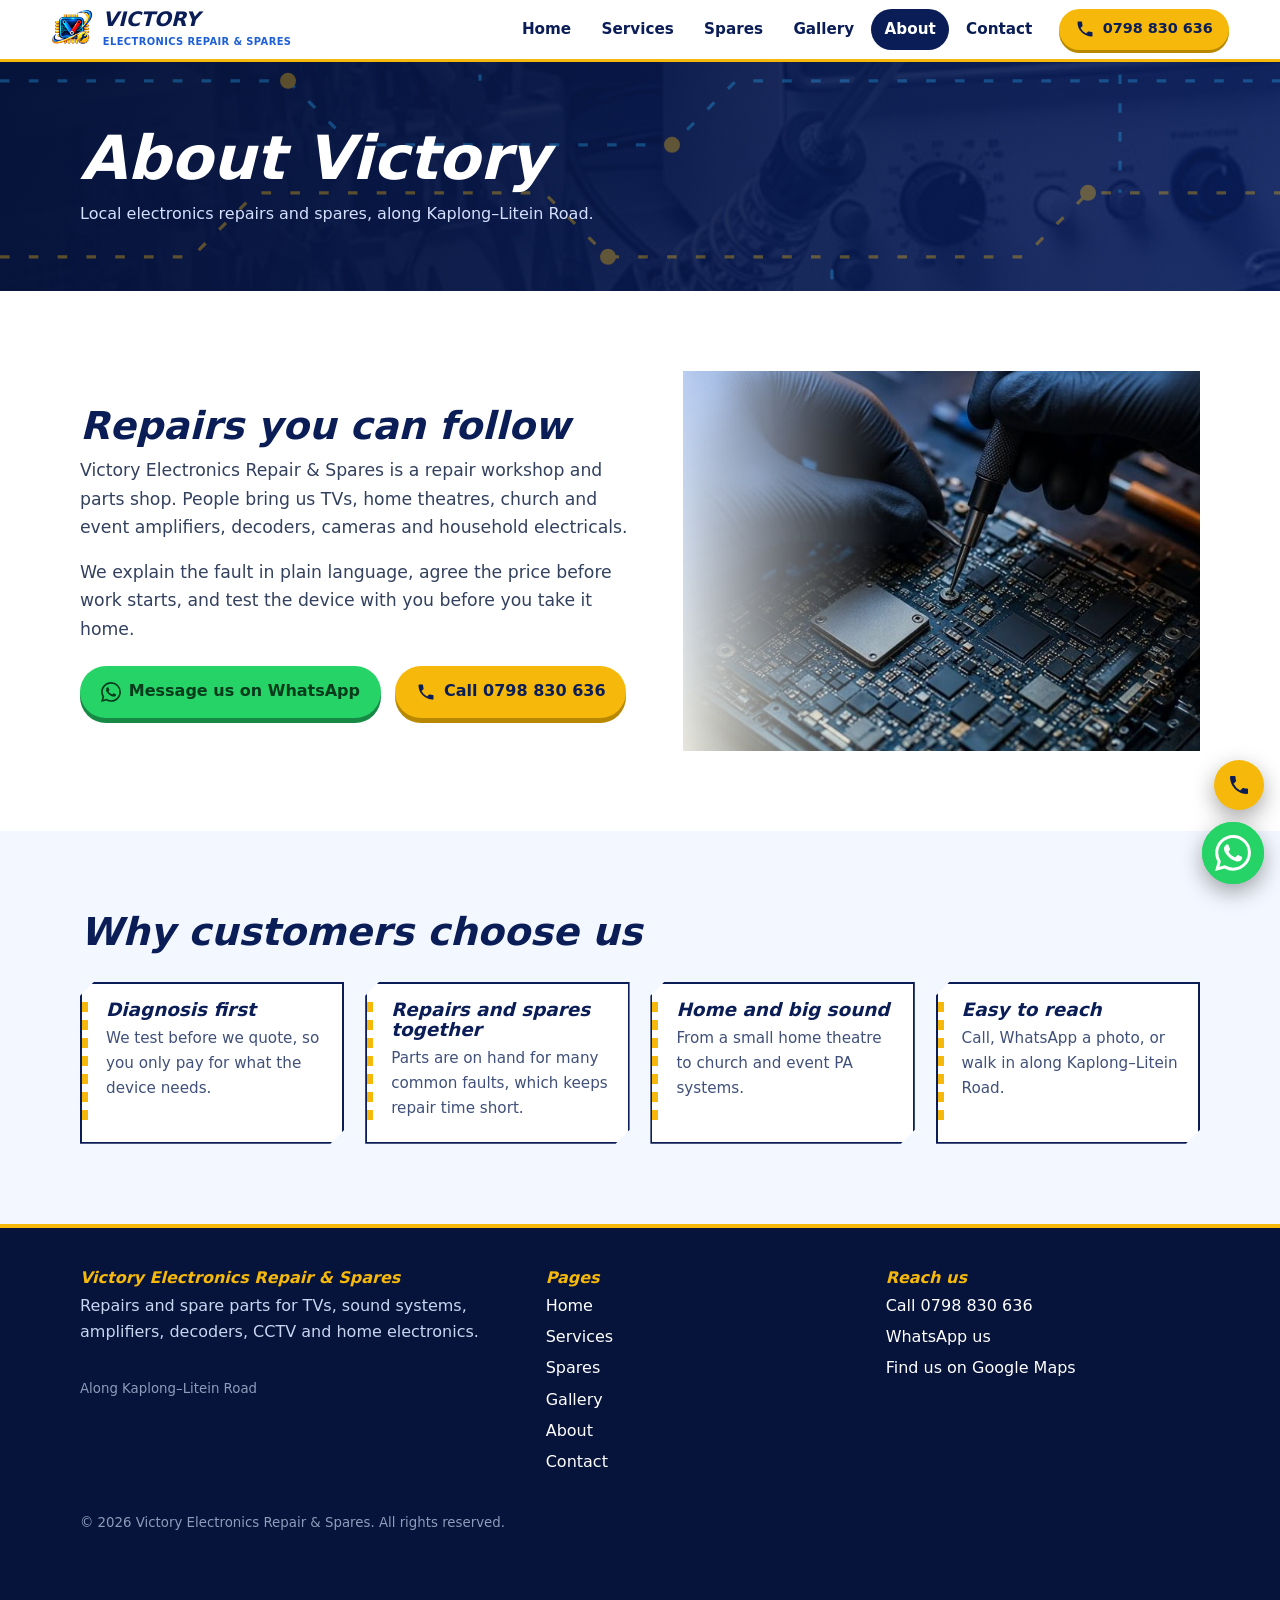
==== about.html @ 2981d991 "Add files via upload" ====
<!doctype html><html lang="en"><head><meta charset="utf-8"><meta name="viewport" content="width=device-width,initial-scale=1">
<title>About | Victory Electronics</title><meta name="description" content="About Victory Electronics Repair & Spares along Kaplong–Litein Road."><meta name="theme-color" content="#0a1d56">
<meta property="og:title" content="About | Victory Electronics"><meta property="og:description" content="About Victory Electronics Repair & Spares along Kaplong–Litein Road."><meta property="og:image" content="logo.png">
<link rel="icon" href="favicon.png"><link rel="stylesheet" href="style.css">
<script>try{if(sessionStorage.getItem('seen'))document.documentElement.className='seen'}catch(e){}</script></head><body>
<div id="loader" aria-hidden="true"><div class="ld"><i></i><img src="chip.png" alt=""><b>POWERING UP</b></div></div>
<header class="top"><a class="brand" href="index.html"><img src="chip.png" alt=""><div><b>VICTORY</b><span>ELECTRONICS REPAIR &amp; SPARES</span></div></a>
<nav id="nav"><a href="index.html">Home</a><a href="services.html">Services</a><a href="spares.html">Spares</a><a href="gallery.html">Gallery</a><a href="about.html" class=on>About</a><a href="contact.html">Contact</a></nav><a class="btn b-gold" href="tel:+254798830636" aria-label="Call 0798830636"><svg viewBox="0 0 24 24" aria-hidden="true"><path d="M6.62 10.79a15.05 15.05 0 006.59 6.59l2.2-2.2a1 1 0 011.02-.24c1.12.37 2.33.57 3.57.57a1 1 0 011 1V20a1 1 0 01-1 1A17 17 0 013 4a1 1 0 011-1h3.5a1 1 0 011 1c0 1.25.2 2.45.57 3.57a1 1 0 01-.25 1.02l-2.2 2.2z"/></svg><span>0798 830 636</span></a>
<button class="burger" aria-label="Menu" aria-expanded="false"><i></i><i></i><i></i></button></header>
<section class="head"><div class="bg" style="background-image:url(bench.jpg)"></div><svg class="trace" viewBox="0 0 800 200" preserveAspectRatio="xMidYMid slice" aria-hidden="true"><path d="M0 40H180L220 80H420L460 40H800"/><path d="M0 150H120L160 110H340L380 150H640L680 110H800"/><path d="M300 0V40M520 200V150M700 0V110"/><circle cx="180" cy="40" r="5"/><circle cx="420" cy="80" r="5"/><circle cx="380" cy="150" r="5"/><circle cx="680" cy="110" r="5"/></svg><div class="wrap"><h1>About Victory</h1><p>Local electronics repairs and spares, along Kaplong–Litein Road.</p></div></section>
<section><div class="wrap split"><div><h2>Repairs you can follow</h2><p class="lead">Victory Electronics Repair &amp; Spares is a repair workshop and parts shop. People bring us TVs, home theatres, church and event amplifiers, decoders, cameras and household electricals.</p><p class="lead" style="margin-top:1rem">We explain the fault in plain language, agree the price before work starts, and test the device with you before you take it home.</p><div class="row"><a class="btn b-wa" href="https://wa.me/254798830636?text=Hello%20Victory%20Electronics,%20I%20need%20help%20with%20" target="_blank" rel="noopener"><svg viewBox="0 0 24 24" aria-hidden="true"><path d="M17.472 14.382c-.297-.149-1.758-.867-2.03-.967-.273-.099-.471-.148-.67.15-.197.297-.767.966-.94 1.164-.173.199-.347.223-.644.075-.297-.15-1.255-.463-2.39-1.475-.883-.788-1.48-1.761-1.653-2.059-.173-.297-.018-.458.13-.606.134-.133.298-.347.446-.52.149-.174.198-.298.298-.497.099-.198.05-.371-.025-.52-.075-.149-.669-1.612-.916-2.207-.242-.579-.487-.5-.669-.51-.173-.008-.371-.01-.57-.01-.198 0-.52.074-.792.372-.272.297-1.04 1.016-1.04 2.479 0 1.462 1.065 2.875 1.213 3.074.149.198 2.096 3.2 5.077 4.487.709.306 1.262.489 1.694.625.712.227 1.36.195 1.871.118.571-.085 1.758-.719 2.006-1.413.248-.694.248-1.289.173-1.413-.074-.124-.272-.198-.57-.347m-5.421 7.403h-.004a9.87 9.87 0 01-5.031-1.378l-.361-.214-3.741.982.998-3.648-.235-.374a9.86 9.86 0 01-1.51-5.26c.001-5.45 4.436-9.884 9.888-9.884 2.64 0 5.122 1.03 6.988 2.898a9.825 9.825 0 012.893 6.994c-.003 5.45-4.437 9.884-9.885 9.884m8.413-18.297A11.815 11.815 0 0012.05 0C5.495 0 .16 5.335.157 11.892c0 2.096.547 4.142 1.588 5.945L.057 24l6.305-1.654a11.882 11.882 0 005.683 1.448h.005c6.554 0 11.89-5.335 11.893-11.893a11.821 11.821 0 00-3.48-8.413Z"/></svg>Message us on WhatsApp</a><a class="btn b-gold" href="tel:+254798830636"><svg viewBox="0 0 24 24" aria-hidden="true"><path d="M6.62 10.79a15.05 15.05 0 006.59 6.59l2.2-2.2a1 1 0 011.02-.24c1.12.37 2.33.57 3.57.57a1 1 0 011 1V20a1 1 0 01-1 1A17 17 0 013 4a1 1 0 011-1h3.5a1 1 0 011 1c0 1.25.2 2.45.57 3.57a1 1 0 01-.25 1.02l-2.2 2.2z"/></svg>Call 0798 830 636</a></div></div><div class="fade-img"><img src="hands.jpg" alt="Gloved hands repairing a circuit board" loading="lazy"></div></div></section>
<section class="alt"><div class="wrap"><h2>Why customers choose us</h2><div class="grid">
<div class="card rv"><div class="in"><h3>Diagnosis first</h3><p>We test before we quote, so you only pay for what the device needs.</p></div></div>
<div class="card rv"><div class="in"><h3>Repairs and spares together</h3><p>Parts are on hand for many common faults, which keeps repair time short.</p></div></div>
<div class="card rv"><div class="in"><h3>Home and big sound</h3><p>From a small home theatre to church and event PA systems.</p></div></div>
<div class="card rv"><div class="in"><h3>Easy to reach</h3><p>Call, WhatsApp a photo, or walk in along Kaplong&ndash;Litein Road.</p></div></div></div></div></section>
<footer><div class="wrap fg"><div><h3>Victory Electronics Repair &amp; Spares</h3><p>Repairs and spare parts for TVs, sound systems, amplifiers, decoders, CCTV and home electronics.</p><small>Along Kaplong&ndash;Litein Road</small></div>
<div><h3>Pages</h3><a href="index.html">Home</a><a href="services.html">Services</a><a href="spares.html">Spares</a><a href="gallery.html">Gallery</a><a href="about.html" class=on>About</a><a href="contact.html">Contact</a></div><div><h3>Reach us</h3><a href="tel:+254798830636">Call 0798 830 636</a><a href="https://wa.me/254798830636?text=Hello%20Victory%20Electronics,%20I%20need%20help%20with%20electronics%20repair" target="_blank" rel="noopener">WhatsApp us</a><a href="https://maps.app.goo.gl/iNuXMeR6YUtEnaSk7?g_st=ac" target="_blank" rel="noopener">Find us on Google Maps</a></div></div>
<div class="wrap"><small>&copy; <span id="yr">2026</span> Victory Electronics Repair &amp; Spares. All rights reserved.</small></div></footer>
<a class="fab tel" href="tel:+254798830636" aria-label="Call us"><svg viewBox="0 0 24 24" aria-hidden="true"><path d="M6.62 10.79a15.05 15.05 0 006.59 6.59l2.2-2.2a1 1 0 011.02-.24c1.12.37 2.33.57 3.57.57a1 1 0 011 1V20a1 1 0 01-1 1A17 17 0 013 4a1 1 0 011-1h3.5a1 1 0 011 1c0 1.25.2 2.45.57 3.57a1 1 0 01-.25 1.02l-2.2 2.2z"/></svg></a>
<a class="fab wa" href="https://wa.me/254798830636?text=Hello%20Victory%20Electronics,%20I%20need%20help%20with%20" target="_blank" rel="noopener" aria-label="Chat on WhatsApp"><svg viewBox="0 0 24 24" aria-hidden="true"><path d="M17.472 14.382c-.297-.149-1.758-.867-2.03-.967-.273-.099-.471-.148-.67.15-.197.297-.767.966-.94 1.164-.173.199-.347.223-.644.075-.297-.15-1.255-.463-2.39-1.475-.883-.788-1.48-1.761-1.653-2.059-.173-.297-.018-.458.13-.606.134-.133.298-.347.446-.52.149-.174.198-.298.298-.497.099-.198.05-.371-.025-.52-.075-.149-.669-1.612-.916-2.207-.242-.579-.487-.5-.669-.51-.173-.008-.371-.01-.57-.01-.198 0-.52.074-.792.372-.272.297-1.04 1.016-1.04 2.479 0 1.462 1.065 2.875 1.213 3.074.149.198 2.096 3.2 5.077 4.487.709.306 1.262.489 1.694.625.712.227 1.36.195 1.871.118.571-.085 1.758-.719 2.006-1.413.248-.694.248-1.289.173-1.413-.074-.124-.272-.198-.57-.347m-5.421 7.403h-.004a9.87 9.87 0 01-5.031-1.378l-.361-.214-3.741.982.998-3.648-.235-.374a9.86 9.86 0 01-1.51-5.26c.001-5.45 4.436-9.884 9.888-9.884 2.64 0 5.122 1.03 6.988 2.898a9.825 9.825 0 012.893 6.994c-.003 5.45-4.437 9.884-9.885 9.884m8.413-18.297A11.815 11.815 0 0012.05 0C5.495 0 .16 5.335.157 11.892c0 2.096.547 4.142 1.588 5.945L.057 24l6.305-1.654a11.882 11.882 0 005.683 1.448h.005c6.554 0 11.89-5.335 11.893-11.893a11.821 11.821 0 00-3.48-8.413Z"/></svg></a>
<script src="main.js"></script></body></html>
---- style.css ----
:root{--navy:#0a1d56;--navy2:#06133a;--blue:#1d5fd6;--sky:#27a9f2;--gold:#f6b90b;--gold2:#ffd84a;--red:#e5271c;--ink:#0b1533;--paper:#f3f7ff;--wa:#25d366}
*{box-sizing:border-box;margin:0;padding:0}
html{scroll-behavior:smooth}
body{font:16px/1.65 system-ui,-apple-system,"Segoe UI",Roboto,sans-serif;color:var(--ink);background:#fff;overflow-x:hidden}
img,video,svg{max-width:100%;display:block}
a{color:var(--blue)}
h1,h2,h3{font-family:"Arial Black","Segoe UI Black",system-ui,sans-serif;font-style:italic;font-weight:900;line-height:1.08;color:var(--navy)}
h1{font-size:clamp(2rem,7.5vw,3.8rem)}h2{font-size:clamp(1.55rem,5vw,2.4rem);margin-bottom:.6rem}h3{font-size:1.15rem;margin-bottom:.4rem}
.wrap{width:min(1120px,92%);margin:auto}
section{padding:clamp(2.6rem,7vw,5rem) 0}
.lead{max-width:62ch;font-size:1.08rem;color:#33415f}
.btn{display:inline-flex;align-items:center;gap:.5rem;padding:.8rem 1.3rem;border-radius:999px;font-weight:800;text-decoration:none;border:0;cursor:pointer;font-size:1rem;transition:transform .2s,filter .2s}
.btn:hover{transform:translateY(-3px);filter:brightness(1.06)}
.btn svg{width:20px;height:20px;fill:currentColor}
.b-gold{background:var(--gold);color:var(--navy);box-shadow:0 5px 0 #b88900}
.b-wa{background:var(--wa);color:#073b1c;box-shadow:0 5px 0 #168a45}
.b-navy{background:var(--navy);color:#fff;box-shadow:0 5px 0 var(--navy2)}
.b-line{background:transparent;color:#fff;box-shadow:inset 0 0 0 2px #fff}
.row{display:flex;flex-wrap:wrap;gap:.9rem;margin-top:1.4rem}

/* loader */
#loader{position:fixed;inset:0;z-index:999;background:#fff;display:grid;place-items:center;transition:opacity .5s,visibility .5s;animation:force-out .5s 4s forwards}
#loader.gone{opacity:0;visibility:hidden}
html.seen #loader{display:none}
.ld{position:relative;width:150px;height:150px;display:grid;place-items:center}
.ld img{width:104px;animation:pulse 1.1s ease-in-out infinite;position:relative;z-index:1}
.ld i{position:absolute;inset:0;border-radius:50%;border:4px solid #e3eaf8;border-top-color:var(--gold);border-right-color:var(--blue);animation:spin .9s linear infinite}
.ld b{position:absolute;bottom:-34px;font:700 .8rem system-ui;color:var(--navy);letter-spacing:.08em}
@keyframes spin{to{transform:rotate(360deg)}}
@keyframes pulse{50%{transform:scale(1.1);filter:drop-shadow(0 0 14px var(--sky))}}
@keyframes force-out{to{opacity:0;visibility:hidden}}

/* header */
.top{position:sticky;top:0;z-index:60;display:flex;align-items:center;gap:.8rem;padding:.5rem 4%;background:rgba(255,255,255,.93);backdrop-filter:blur(10px);border-bottom:3px solid var(--gold)}
.brand{display:flex;align-items:center;gap:.6rem;text-decoration:none;margin-right:auto}
.brand img{width:42px;height:42px}
.brand b{font:900 italic 1.25rem "Arial Black",system-ui;color:var(--navy);line-height:1}
.brand span{display:block;font-size:.62rem;font-weight:700;color:var(--blue);letter-spacing:.04em}
nav{display:flex;gap:.2rem}
nav a{padding:.5rem .85rem;border-radius:999px;text-decoration:none;font-weight:700;color:var(--navy);font-size:.95rem;transition:background .2s}
nav a:hover{background:var(--paper)}
nav a.on{background:var(--navy);color:#fff}
.top .btn{padding:.55rem 1rem;font-size:.9rem;box-shadow:0 3px 0 #b88900}
.burger{display:none;background:var(--navy);border:0;border-radius:10px;width:42px;height:42px;cursor:pointer}
.burger i{display:block;width:20px;height:2px;background:#fff;margin:5px auto;transition:.25s}
.burger[aria-expanded=true] i:nth-child(1){transform:translateY(7px) rotate(45deg)}
.burger[aria-expanded=true] i:nth-child(2){opacity:0}
.burger[aria-expanded=true] i:nth-child(3){transform:translateY(-7px) rotate(-45deg)}
@media(max-width:820px){.burger{display:block}
nav{position:absolute;top:100%;left:0;right:0;flex-direction:column;background:#fff;padding:.6rem 4% 1rem;border-bottom:3px solid var(--gold);transform:translateY(-12px);opacity:0;visibility:hidden;transition:.25s}
nav.open{transform:none;opacity:1;visibility:visible}
.top .btn span{display:none}}

/* hero */
.hero{position:relative;height:25svh;min-height:250px;overflow:hidden;background:var(--navy2);display:grid;place-items:center}
.hero video{position:absolute;inset:0;width:100%;height:100%;object-fit:cover}
.hero .shade{position:absolute;inset:0;background:linear-gradient(100deg,rgba(6,19,58,.7),rgba(29,95,214,.25) 55%,rgba(246,185,11,.25))}
.hero::after{content:"";position:absolute;top:0;bottom:0;width:90px;left:-120px;background:linear-gradient(90deg,transparent,rgba(255,216,74,.35),transparent);animation:scan 5s ease-in-out infinite}
@keyframes scan{to{left:110%}}
.trace{position:absolute;inset:0;width:100%;height:100%;opacity:.55;pointer-events:none}
.trace path{fill:none;stroke:var(--sky);stroke-width:2;stroke-dasharray:6 12;animation:flow 3s linear infinite}
.trace path:nth-child(even){stroke:var(--gold);animation-duration:4.5s}
.trace circle{fill:var(--gold);animation:blink 2s ease-in-out infinite}
@keyframes flow{to{stroke-dashoffset:-72}}
@keyframes blink{50%{opacity:.2}}
.logo-card{position:relative;z-index:2;width:min(86vw,560px);background:#fff;border-radius:22px;padding:.5rem .9rem;border:3px solid var(--gold);box-shadow:0 18px 40px rgba(0,0,0,.45),0 0 0 6px rgba(255,255,255,.18);animation:bob 4.5s ease-in-out infinite}
@keyframes bob{50%{transform:translateY(-9px) rotate(-.4deg)}}

/* home intro */
.intro{text-align:center}
.intro .lead{margin:1rem auto 0}
.type{color:var(--blue);display:inline-block;min-width:1ch}
.type::after{content:"";display:inline-block;width:3px;height:.9em;background:var(--gold);margin-left:4px;vertical-align:-.1em;animation:blink 1s steps(1) infinite}
.intro .row{justify-content:center}
.ticker{background:var(--navy);color:#fff;overflow:hidden;border-block:3px solid var(--gold);padding:.7rem 0}
.ticker div{display:flex;gap:3rem;width:max-content;animation:tick 30s linear infinite;font:900 italic 1.1rem "Arial Black",system-ui}
.ticker span::before{content:"\25C6";color:var(--gold);margin-right:1rem}
.ticker:hover div{animation-play-state:paused}
@keyframes tick{to{transform:translateX(-50%)}}

/* cards */
.grid{display:grid;grid-template-columns:repeat(auto-fit,minmax(255px,1fr));gap:1.3rem;margin-top:1.8rem}
.card{position:relative;background:#fff;border:2px solid var(--navy);clip-path:polygon(0 14px,14px 0,100% 0,100% calc(100% - 14px),calc(100% - 14px) 100%,0 100%);transition:transform .25s;text-decoration:none;color:inherit;display:block}
.card::before{content:"";position:absolute;left:0;top:18px;bottom:18px;width:6px;background:repeating-linear-gradient(var(--gold) 0 10px,transparent 10px 18px)}
.card img{width:100%;height:170px;object-fit:cover;border-bottom:2px solid var(--navy)}
.card .in{padding:1rem 1.2rem 1.3rem 1.5rem}
.card p{font-size:.95rem;color:#40507a}
.tag{display:inline-block;margin-top:.7rem;font-weight:800;font-size:.85rem;color:var(--blue)}
.card:hover{transform:translateY(-6px)}
.alt{background:var(--paper)}

/* blended photo sections */
.blend{position:relative;overflow:hidden;background:var(--navy);color:#fff}
.blend h2,.blend h3{color:#fff}
.blend .bg{position:absolute;inset:0;background-size:cover;background-position:center;opacity:.55;mix-blend-mode:luminosity}
.blend::before{content:"";position:absolute;inset:0;z-index:1;background:linear-gradient(105deg,var(--navy2) 25%,rgba(10,29,86,.55) 65%,rgba(29,95,214,.35))}
.blend .wrap{position:relative;z-index:2}
.blend .lead{color:#d5e0ff}
.split{display:grid;grid-template-columns:1.05fr .95fr;gap:2rem;align-items:center}
.fade-img{position:relative;min-height:380px;border-radius:0}
.fade-img img{position:absolute;inset:0;width:100%;height:100%;object-fit:cover;-webkit-mask-image:linear-gradient(90deg,transparent,#000 40%);mask-image:linear-gradient(90deg,transparent,#000 40%)}
.fade-img::after{content:"";position:absolute;inset:0;background:linear-gradient(160deg,rgba(29,95,214,.3),rgba(246,185,11,.18));mix-blend-mode:multiply}
@media(max-width:820px){.split{grid-template-columns:1fr}.fade-img{min-height:260px;order:-1}.fade-img img{-webkit-mask-image:linear-gradient(0deg,transparent,#000 45%);mask-image:linear-gradient(0deg,transparent,#000 45%)}}

/* repair tracker */
.steps{list-style:none;display:flex;gap:0;margin-top:1.6rem;position:relative}
.steps li{flex:1;text-align:center;position:relative;font-weight:800;font-size:.86rem;color:#8a97b8;transition:color .3s}
.steps li::before{content:"";display:block;width:34px;height:34px;margin:0 auto .5rem;border-radius:50%;background:#e3eaf8;border:3px solid #fff;box-shadow:0 0 0 2px #c9d5f1;position:relative;z-index:2;transition:.35s}
.steps li::after{content:"";position:absolute;top:15px;left:50%;width:100%;height:4px;background:#d6e0f6;z-index:1}
.steps li:last-child::after{display:none}
.steps li.done::after{background:var(--gold)}
.steps li.done,.steps li.now{color:var(--navy)}
.steps li.done::before{background:var(--gold);box-shadow:0 0 0 2px var(--gold)}
.steps li.now::before{background:var(--sky);box-shadow:0 0 0 2px var(--sky),0 0 18px var(--sky);transform:scale(1.2)}
.steps small{display:block;font-weight:500;color:#5a6a90;font-size:.74rem;line-height:1.3;margin-top:.2rem;padding:0 .2rem}
@media(max-width:560px){.steps{flex-direction:column;gap:1rem}.steps li{text-align:left;display:flex;gap:.8rem;align-items:flex-start}.steps li::before{margin:0;flex:none}.steps li::after{display:none}}

/* page heads */
.head{position:relative;overflow:hidden;background:var(--navy);color:#fff;padding:clamp(2.2rem,7vw,4rem) 0}
.head h1{color:#fff}
.head p{color:#d5e0ff;max-width:56ch;margin-top:.6rem}
.head .bg{position:absolute;inset:0;background-size:cover;background-position:center;opacity:.4;mix-blend-mode:luminosity}
.head::before{content:"";position:absolute;inset:0;z-index:1;background:linear-gradient(100deg,var(--navy2),rgba(10,29,86,.6))}
.head .wrap{position:relative;z-index:3}
.head .trace{z-index:2;opacity:.35}

/* service rows */
.svc{display:grid;grid-template-columns:.8fr 1.2fr;gap:1.6rem;align-items:center;padding:1.6rem 0;border-bottom:2px dashed #cfd9f3}
.svc:nth-child(even){grid-template-columns:1.2fr .8fr}.svc:nth-child(even) img{order:2}
.svc img{width:100%;height:260px;object-fit:cover;border:2px solid var(--navy);border-radius:4px 28px 4px 28px}
.svc ul{margin:.6rem 0 1rem 1.2rem}.svc li{margin:.2rem 0}.svc li::marker{color:var(--gold)}
@media(max-width:760px){.svc,.svc:nth-child(even){grid-template-columns:1fr}.svc:nth-child(even) img{order:0}}

/* gallery */
.mason{columns:3 220px;column-gap:1rem;margin-top:1.6rem}
.mason figure{break-inside:avoid;margin-bottom:1rem;cursor:zoom-in;position:relative;overflow:hidden;border:2px solid var(--navy);border-radius:4px 22px 4px 22px}
.mason img{width:100%;transition:transform .5s}
.mason figure:hover img{transform:scale(1.06)}
.mason figcaption{position:absolute;left:0;right:0;bottom:0;padding:1.6rem .8rem .6rem;color:#fff;font-size:.82rem;font-weight:700;background:linear-gradient(transparent,rgba(6,19,58,.9))}
#lb{position:fixed;inset:0;z-index:200;background:rgba(6,19,58,.93);display:none;place-items:center;padding:1rem;cursor:zoom-out}
#lb.on{display:grid}#lb img{max-height:88svh;border:3px solid var(--gold);border-radius:10px}

/* contact */
.cgrid{display:grid;grid-template-columns:1fr 1fr;gap:1.6rem}
@media(max-width:760px){.cgrid{grid-template-columns:1fr}}
.panel{background:#fff;border:2px solid var(--navy);padding:1.4rem;border-radius:4px 26px 4px 26px}
label{display:block;font-weight:800;font-size:.88rem;margin:.8rem 0 .25rem;color:var(--navy)}
input,select,textarea{width:100%;padding:.75rem .9rem;border:2px solid #c9d5f1;border-radius:10px;font:inherit;background:#fff}
input:focus,select:focus,textarea:focus{outline:3px solid var(--sky);border-color:var(--blue)}
.info li{list-style:none;display:flex;gap:.7rem;margin:.9rem 0}
.info b{display:block;color:var(--navy)}
.map{position:relative;margin-top:1rem;height:190px;border-radius:14px;overflow:hidden;background:linear-gradient(135deg,#dbe8ff,#f3f7ff);border:2px solid var(--navy);display:grid;place-items:center;text-align:center}
.map::before{content:"";position:absolute;inset:0;background:repeating-linear-gradient(0deg,transparent 0 38px,rgba(29,95,214,.15) 38px 40px),repeating-linear-gradient(90deg,transparent 0 38px,rgba(29,95,214,.15) 38px 40px)}
.pin{position:relative;font-size:2.4rem;animation:drop 1.6s ease-in-out infinite}
@keyframes drop{50%{transform:translateY(-10px)}}

/* footer */
footer{background:var(--navy2);color:#c9d5f1;padding:2.6rem 0 6rem;border-top:4px solid var(--gold)}
footer .fg{display:grid;grid-template-columns:1.4fr 1fr 1fr;gap:1.6rem}
footer h3{color:var(--gold);font-size:1rem}
footer a{color:#fff;display:block;text-decoration:none;margin:.3rem 0}
footer a:hover{color:var(--gold)}
footer small{display:block;margin-top:2rem;opacity:.7}
@media(max-width:700px){footer .fg{grid-template-columns:1fr}}

/* floating buttons */
.fab{position:fixed;right:16px;z-index:90;border-radius:50%;display:grid;place-items:center;text-decoration:none;box-shadow:0 8px 22px rgba(0,0,0,.35);transition:transform .2s}
.fab:hover{transform:scale(1.1)}
.fab.wa{bottom:16px;width:62px;height:62px;background:var(--wa)}
.fab.wa svg{width:36px;height:36px;fill:#fff}
.fab.wa::after{content:"";position:absolute;inset:0;border-radius:50%;border:3px solid var(--wa);animation:ring 2s ease-out infinite}
.fab.tel{bottom:90px;width:50px;height:50px;background:var(--gold)}
.fab.tel svg{width:24px;height:24px;fill:var(--navy)}
@keyframes ring{to{transform:scale(1.7);opacity:0}}

.rv{opacity:0;transform:translateY(22px);transition:opacity .6s,transform .6s}
.rv.in{opacity:1;transform:none}
:focus-visible{outline:3px solid var(--sky);outline-offset:2px}
@media(prefers-reduced-motion:reduce){*,*::before,*::after{animation:none!important;transition:none!important}.rv{opacity:1;transform:none}html{scroll-behavior:auto}}
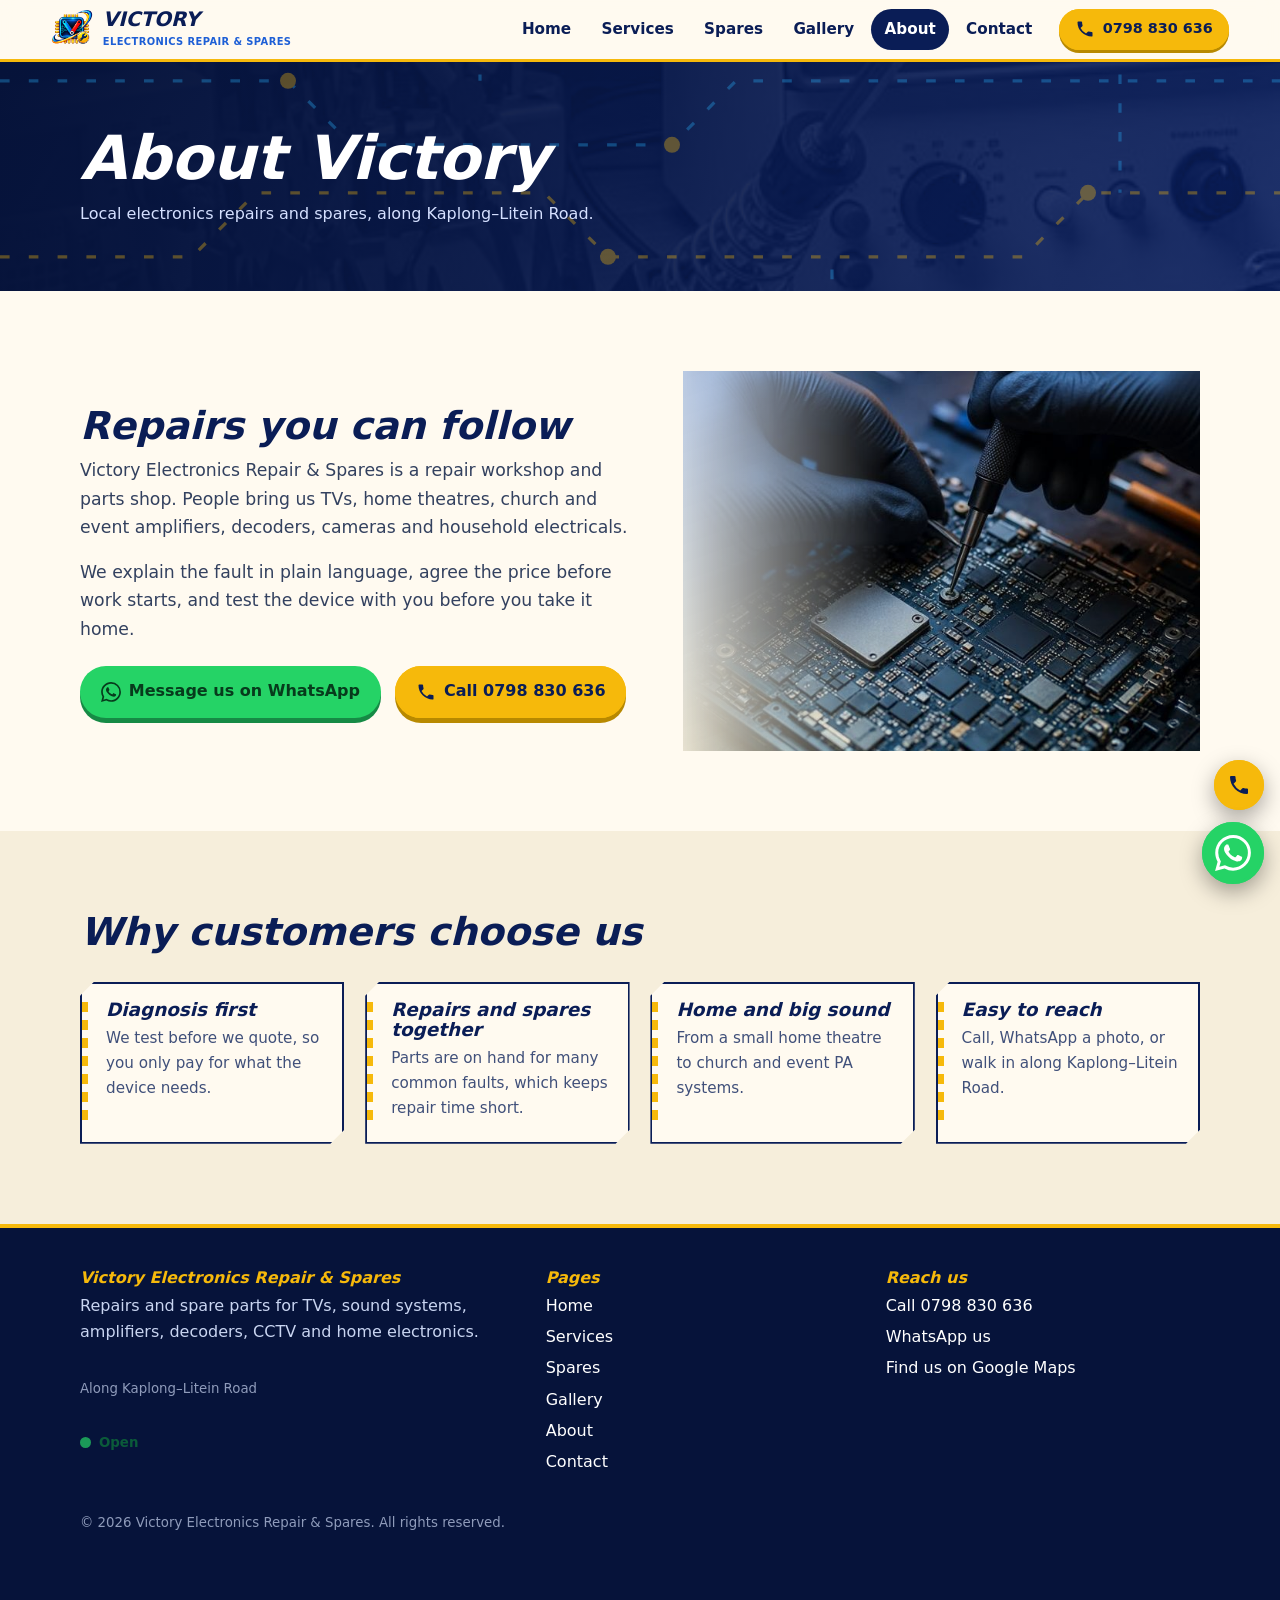
==== commit 16583693: "Add files via upload" ====
--- a/about.html
+++ b/about.html
@@ -14,7 +14,7 @@
 <div class="card rv"><div class="in"><h3>Repairs and spares together</h3><p>Parts are on hand for many common faults, which keeps repair time short.</p></div></div>
 <div class="card rv"><div class="in"><h3>Home and big sound</h3><p>From a small home theatre to church and event PA systems.</p></div></div>
 <div class="card rv"><div class="in"><h3>Easy to reach</h3><p>Call, WhatsApp a photo, or walk in along Kaplong&ndash;Litein Road.</p></div></div></div></div></section>
-<footer><div class="wrap fg"><div><h3>Victory Electronics Repair &amp; Spares</h3><p>Repairs and spare parts for TVs, sound systems, amplifiers, decoders, CCTV and home electronics.</p><small>Along Kaplong&ndash;Litein Road</small></div>
+<footer><div class="wrap fg"><div><h3>Victory Electronics Repair &amp; Spares</h3><p>Repairs and spare parts for TVs, sound systems, amplifiers, decoders, CCTV and home electronics.</p><small>Along Kaplong&ndash;Litein Road</small><small><span class="open"><i></i>Open</span></small></div>
 <div><h3>Pages</h3><a href="index.html">Home</a><a href="services.html">Services</a><a href="spares.html">Spares</a><a href="gallery.html">Gallery</a><a href="about.html" class=on>About</a><a href="contact.html">Contact</a></div><div><h3>Reach us</h3><a href="tel:+254798830636">Call 0798 830 636</a><a href="https://wa.me/254798830636?text=Hello%20Victory%20Electronics,%20I%20need%20help%20with%20electronics%20repair" target="_blank" rel="noopener">WhatsApp us</a><a href="https://maps.app.goo.gl/iNuXMeR6YUtEnaSk7?g_st=ac" target="_blank" rel="noopener">Find us on Google Maps</a></div></div>
 <div class="wrap"><small>&copy; <span id="yr">2026</span> Victory Electronics Repair &amp; Spares. All rights reserved.</small></div></footer>
 <a class="fab tel" href="tel:+254798830636" aria-label="Call us"><svg viewBox="0 0 24 24" aria-hidden="true"><path d="M6.62 10.79a15.05 15.05 0 006.59 6.59l2.2-2.2a1 1 0 011.02-.24c1.12.37 2.33.57 3.57.57a1 1 0 011 1V20a1 1 0 01-1 1A17 17 0 013 4a1 1 0 011-1h3.5a1 1 0 011 1c0 1.25.2 2.45.57 3.57a1 1 0 01-.25 1.02l-2.2 2.2z"/></svg></a>
--- a/style.css
+++ b/style.css
@@ -1,8 +1,8 @@
-:root{--navy:#0a1d56;--navy2:#06133a;--blue:#1d5fd6;--sky:#27a9f2;--gold:#f6b90b;--gold2:#ffd84a;--red:#e5271c;--ink:#0b1533;--paper:#f3f7ff;--wa:#25d366}
+:root{--navy:#0a1d56;--navy2:#06133a;--blue:#1d5fd6;--sky:#27a9f2;--gold:#f6b90b;--gold2:#ffd84a;--red:#e5271c;--ink:#0b1533;--paper:#f3f7ff;--wa:#25d366;--cream:#fffaf0;--cream2:#f6eedb}
 *{box-sizing:border-box;margin:0;padding:0}
 html{scroll-behavior:smooth}
-body{font:16px/1.65 system-ui,-apple-system,"Segoe UI",Roboto,sans-serif;color:var(--ink);background:#fff;overflow-x:hidden}
-img,video,svg{max-width:100%;display:block}
+body{font:16px/1.65 system-ui,-apple-system,"Segoe UI",Roboto,sans-serif;color:var(--ink);background:var(--cream);overflow-x:hidden}
+img,video,svg{max-width:100%;height:auto;display:block}
 a{color:var(--blue)}
 h1,h2,h3{font-family:"Arial Black","Segoe UI Black",system-ui,sans-serif;font-style:italic;font-weight:900;line-height:1.08;color:var(--navy)}
 h1{font-size:clamp(2rem,7.5vw,3.8rem)}h2{font-size:clamp(1.55rem,5vw,2.4rem);margin-bottom:.6rem}h3{font-size:1.15rem;margin-bottom:.4rem}
@@ -19,10 +19,11 @@
 .row{display:flex;flex-wrap:wrap;gap:.9rem;margin-top:1.4rem}
 
 /* loader */
-#loader{position:fixed;inset:0;z-index:999;background:#fff;display:grid;place-items:center;transition:opacity .5s,visibility .5s;animation:force-out .5s 4s forwards}
+#loader{position:fixed;inset:0;z-index:999;background:var(--cream);display:grid;place-items:center;transition:opacity .5s,visibility .5s;animation:force-out .5s 4s forwards}
 #loader.gone{opacity:0;visibility:hidden}
 html.seen #loader{display:none}
 .ld{position:relative;width:150px;height:150px;display:grid;place-items:center}
+.ld img,.brand img,.logo-card img{mix-blend-mode:multiply}
 .ld img{width:104px;animation:pulse 1.1s ease-in-out infinite;position:relative;z-index:1}
 .ld i{position:absolute;inset:0;border-radius:50%;border:4px solid #e3eaf8;border-top-color:var(--gold);border-right-color:var(--blue);animation:spin .9s linear infinite}
 .ld b{position:absolute;bottom:-34px;font:700 .8rem system-ui;color:var(--navy);letter-spacing:.08em}
@@ -31,14 +32,14 @@
 @keyframes force-out{to{opacity:0;visibility:hidden}}
 
 /* header */
-.top{position:sticky;top:0;z-index:60;display:flex;align-items:center;gap:.8rem;padding:.5rem 4%;background:rgba(255,255,255,.93);backdrop-filter:blur(10px);border-bottom:3px solid var(--gold)}
+.top{position:sticky;top:0;z-index:60;display:flex;align-items:center;gap:.8rem;padding:.5rem 4%;background:rgba(255,250,240,.94);backdrop-filter:blur(10px);border-bottom:3px solid var(--gold)}
 .brand{display:flex;align-items:center;gap:.6rem;text-decoration:none;margin-right:auto}
 .brand img{width:42px;height:42px}
 .brand b{font:900 italic 1.25rem "Arial Black",system-ui;color:var(--navy);line-height:1}
 .brand span{display:block;font-size:.62rem;font-weight:700;color:var(--blue);letter-spacing:.04em}
 nav{display:flex;gap:.2rem}
 nav a{padding:.5rem .85rem;border-radius:999px;text-decoration:none;font-weight:700;color:var(--navy);font-size:.95rem;transition:background .2s}
-nav a:hover{background:var(--paper)}
+nav a:hover{background:var(--cream2)}
 nav a.on{background:var(--navy);color:#fff}
 .top .btn{padding:.55rem 1rem;font-size:.9rem;box-shadow:0 3px 0 #b88900}
 .burger{display:none;background:var(--navy);border:0;border-radius:10px;width:42px;height:42px;cursor:pointer}
@@ -47,7 +48,7 @@
 .burger[aria-expanded=true] i:nth-child(2){opacity:0}
 .burger[aria-expanded=true] i:nth-child(3){transform:translateY(-7px) rotate(-45deg)}
 @media(max-width:820px){.burger{display:block}
-nav{position:absolute;top:100%;left:0;right:0;flex-direction:column;background:#fff;padding:.6rem 4% 1rem;border-bottom:3px solid var(--gold);transform:translateY(-12px);opacity:0;visibility:hidden;transition:.25s}
+nav{position:absolute;top:100%;left:0;right:0;flex-direction:column;background:var(--cream);padding:.6rem 4% 1rem;border-bottom:3px solid var(--gold);transform:translateY(-12px);opacity:0;visibility:hidden;transition:.25s}
 nav.open{transform:none;opacity:1;visibility:visible}
 .top .btn span{display:none}}
 
@@ -63,7 +64,7 @@
 .trace circle{fill:var(--gold);animation:blink 2s ease-in-out infinite}
 @keyframes flow{to{stroke-dashoffset:-72}}
 @keyframes blink{50%{opacity:.2}}
-.logo-card{position:relative;z-index:2;width:min(86vw,560px);background:#fff;border-radius:22px;padding:.5rem .9rem;border:3px solid var(--gold);box-shadow:0 18px 40px rgba(0,0,0,.45),0 0 0 6px rgba(255,255,255,.18);animation:bob 4.5s ease-in-out infinite}
+.logo-card{position:relative;z-index:2;width:min(86vw,560px);background:var(--cream);border-radius:22px;padding:.5rem .9rem;border:3px solid var(--gold);box-shadow:0 18px 40px rgba(0,0,0,.45),0 0 0 6px rgba(255,255,255,.18);animation:bob 4.5s ease-in-out infinite}
 @keyframes bob{50%{transform:translateY(-9px) rotate(-.4deg)}}
 
 /* home intro */
@@ -80,14 +81,14 @@
 
 /* cards */
 .grid{display:grid;grid-template-columns:repeat(auto-fit,minmax(255px,1fr));gap:1.3rem;margin-top:1.8rem}
-.card{position:relative;background:#fff;border:2px solid var(--navy);clip-path:polygon(0 14px,14px 0,100% 0,100% calc(100% - 14px),calc(100% - 14px) 100%,0 100%);transition:transform .25s;text-decoration:none;color:inherit;display:block}
+.card{position:relative;background:var(--cream);border:2px solid var(--navy);clip-path:polygon(0 14px,14px 0,100% 0,100% calc(100% - 14px),calc(100% - 14px) 100%,0 100%);transition:transform .25s;text-decoration:none;color:inherit;display:block}
 .card::before{content:"";position:absolute;left:0;top:18px;bottom:18px;width:6px;background:repeating-linear-gradient(var(--gold) 0 10px,transparent 10px 18px)}
 .card img{width:100%;height:170px;object-fit:cover;border-bottom:2px solid var(--navy)}
 .card .in{padding:1rem 1.2rem 1.3rem 1.5rem}
 .card p{font-size:.95rem;color:#40507a}
 .tag{display:inline-block;margin-top:.7rem;font-weight:800;font-size:.85rem;color:var(--blue)}
 .card:hover{transform:translateY(-6px)}
-.alt{background:var(--paper)}
+.alt{background:var(--cream2)}
 
 /* blended photo sections */
 .blend{position:relative;overflow:hidden;background:var(--navy);color:#fff}
@@ -143,9 +144,9 @@
 /* contact */
 .cgrid{display:grid;grid-template-columns:1fr 1fr;gap:1.6rem}
 @media(max-width:760px){.cgrid{grid-template-columns:1fr}}
-.panel{background:#fff;border:2px solid var(--navy);padding:1.4rem;border-radius:4px 26px 4px 26px}
+.panel{background:var(--cream);border:2px solid var(--navy);padding:1.4rem;border-radius:4px 26px 4px 26px}
 label{display:block;font-weight:800;font-size:.88rem;margin:.8rem 0 .25rem;color:var(--navy)}
-input,select,textarea{width:100%;padding:.75rem .9rem;border:2px solid #c9d5f1;border-radius:10px;font:inherit;background:#fff}
+input,select,textarea{width:100%;padding:.75rem .9rem;border:2px solid #c9d5f1;border-radius:10px;font:inherit;background:#fffdf7}
 input:focus,select:focus,textarea:focus{outline:3px solid var(--sky);border-color:var(--blue)}
 .info li{list-style:none;display:flex;gap:.7rem;margin:.9rem 0}
 .info b{display:block;color:var(--navy)}
@@ -177,3 +178,14 @@
 .rv.in{opacity:1;transform:none}
 :focus-visible{outline:3px solid var(--sky);outline-offset:2px}
 @media(prefers-reduced-motion:reduce){*,*::before,*::after{animation:none!important;transition:none!important}.rv{opacity:1;transform:none}html{scroll-behavior:auto}}
+
+/* call effects */
+.fab.tel::after{content:"";position:absolute;inset:0;border-radius:50%;border:3px solid var(--gold);animation:ring 1.6s ease-out infinite}
+.fab.tel svg,a[href^="tel"].btn svg{animation:ringshake 2.4s ease-in-out infinite;transform-origin:50% 50%}
+@keyframes ringshake{0%,55%,100%{transform:rotate(0)}60%{transform:rotate(-20deg)}66%{transform:rotate(18deg)}72%{transform:rotate(-16deg)}78%{transform:rotate(14deg)}84%{transform:rotate(-8deg)}90%{transform:rotate(0)}}
+a[href^="tel"].btn{position:relative;overflow:visible}
+a[href^="tel"].btn::after{content:"";position:absolute;inset:0;border-radius:999px;border:2px solid var(--gold);animation:btnring 2.4s ease-out infinite;pointer-events:none}
+@keyframes btnring{0%{transform:scale(1);opacity:.9}70%,100%{transform:scale(1.18,1.4);opacity:0}}
+.open{display:inline-flex;align-items:center;gap:.5rem;font-weight:900;color:#0e7a3a}
+.open i{width:11px;height:11px;border-radius:50%;background:var(--wa);box-shadow:0 0 0 0 rgba(37,211,102,.7);animation:livedot 1.6s infinite}
+@keyframes livedot{to{box-shadow:0 0 0 12px rgba(37,211,102,0)}}
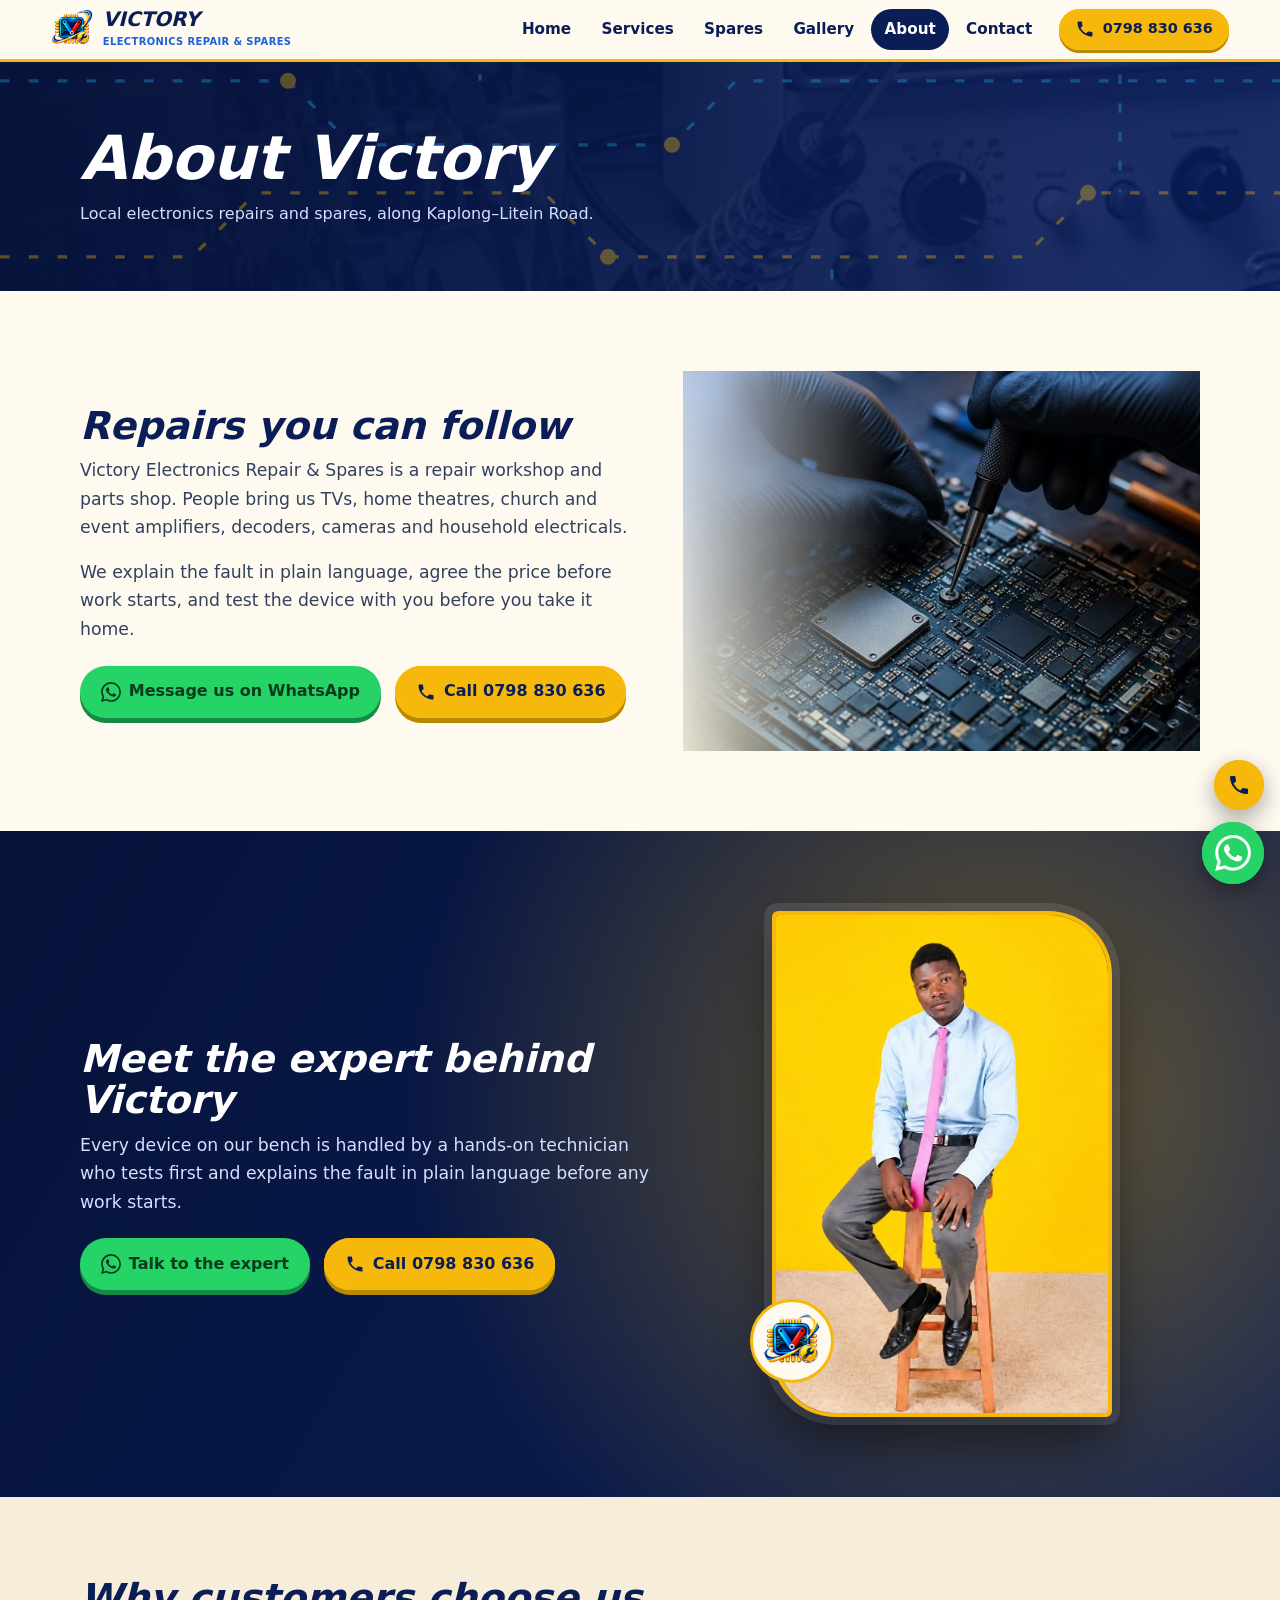
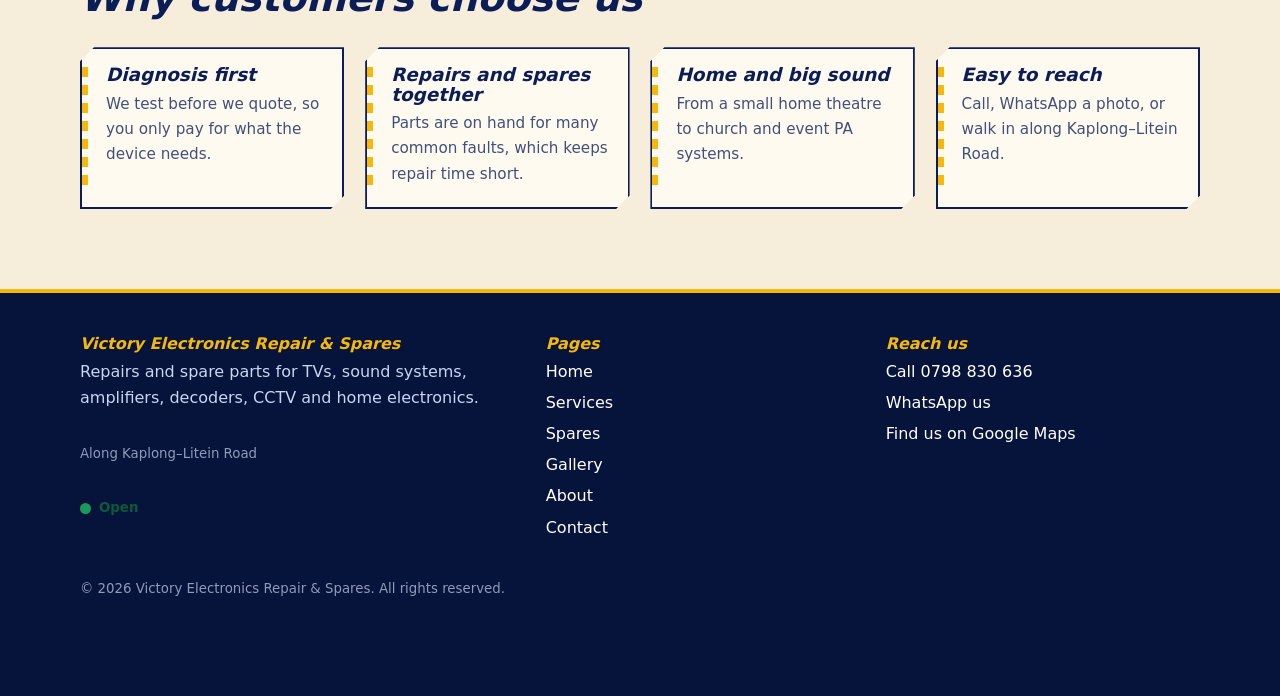
==== commit 63ddb2f4: "Add files via upload" ====
--- a/about.html
+++ b/about.html
@@ -1,6 +1,6 @@
 <!doctype html><html lang="en"><head><meta charset="utf-8"><meta name="viewport" content="width=device-width,initial-scale=1">
 <title>About | Victory Electronics</title><meta name="description" content="About Victory Electronics Repair & Spares along Kaplong–Litein Road."><meta name="theme-color" content="#0a1d56">
-<meta property="og:title" content="About | Victory Electronics"><meta property="og:description" content="About Victory Electronics Repair & Spares along Kaplong–Litein Road."><meta property="og:image" content="logo.png">
+<meta property="og:title" content="About | Victory Electronics"><meta property="og:description" content="About Victory Electronics Repair & Spares along Kaplong–Litein Road."><meta property="og:image" content="https://victoryrepairandspares.co.ke/logo.png"><meta property="og:url" content="https://victoryrepairandspares.co.ke/">
 <link rel="icon" href="favicon.png"><link rel="stylesheet" href="style.css">
 <script>try{if(sessionStorage.getItem('seen'))document.documentElement.className='seen'}catch(e){}</script></head><body>
 <div id="loader" aria-hidden="true"><div class="ld"><i></i><img src="chip.png" alt=""><b>POWERING UP</b></div></div>
@@ -9,7 +9,7 @@
 <button class="burger" aria-label="Menu" aria-expanded="false"><i></i><i></i><i></i></button></header>
 <section class="head"><div class="bg" style="background-image:url(bench.jpg)"></div><svg class="trace" viewBox="0 0 800 200" preserveAspectRatio="xMidYMid slice" aria-hidden="true"><path d="M0 40H180L220 80H420L460 40H800"/><path d="M0 150H120L160 110H340L380 150H640L680 110H800"/><path d="M300 0V40M520 200V150M700 0V110"/><circle cx="180" cy="40" r="5"/><circle cx="420" cy="80" r="5"/><circle cx="380" cy="150" r="5"/><circle cx="680" cy="110" r="5"/></svg><div class="wrap"><h1>About Victory</h1><p>Local electronics repairs and spares, along Kaplong–Litein Road.</p></div></section>
 <section><div class="wrap split"><div><h2>Repairs you can follow</h2><p class="lead">Victory Electronics Repair &amp; Spares is a repair workshop and parts shop. People bring us TVs, home theatres, church and event amplifiers, decoders, cameras and household electricals.</p><p class="lead" style="margin-top:1rem">We explain the fault in plain language, agree the price before work starts, and test the device with you before you take it home.</p><div class="row"><a class="btn b-wa" href="https://wa.me/254798830636?text=Hello%20Victory%20Electronics,%20I%20need%20help%20with%20" target="_blank" rel="noopener"><svg viewBox="0 0 24 24" aria-hidden="true"><path d="M17.472 14.382c-.297-.149-1.758-.867-2.03-.967-.273-.099-.471-.148-.67.15-.197.297-.767.966-.94 1.164-.173.199-.347.223-.644.075-.297-.15-1.255-.463-2.39-1.475-.883-.788-1.48-1.761-1.653-2.059-.173-.297-.018-.458.13-.606.134-.133.298-.347.446-.52.149-.174.198-.298.298-.497.099-.198.05-.371-.025-.52-.075-.149-.669-1.612-.916-2.207-.242-.579-.487-.5-.669-.51-.173-.008-.371-.01-.57-.01-.198 0-.52.074-.792.372-.272.297-1.04 1.016-1.04 2.479 0 1.462 1.065 2.875 1.213 3.074.149.198 2.096 3.2 5.077 4.487.709.306 1.262.489 1.694.625.712.227 1.36.195 1.871.118.571-.085 1.758-.719 2.006-1.413.248-.694.248-1.289.173-1.413-.074-.124-.272-.198-.57-.347m-5.421 7.403h-.004a9.87 9.87 0 01-5.031-1.378l-.361-.214-3.741.982.998-3.648-.235-.374a9.86 9.86 0 01-1.51-5.26c.001-5.45 4.436-9.884 9.888-9.884 2.64 0 5.122 1.03 6.988 2.898a9.825 9.825 0 012.893 6.994c-.003 5.45-4.437 9.884-9.885 9.884m8.413-18.297A11.815 11.815 0 0012.05 0C5.495 0 .16 5.335.157 11.892c0 2.096.547 4.142 1.588 5.945L.057 24l6.305-1.654a11.882 11.882 0 005.683 1.448h.005c6.554 0 11.89-5.335 11.893-11.893a11.821 11.821 0 00-3.48-8.413Z"/></svg>Message us on WhatsApp</a><a class="btn b-gold" href="tel:+254798830636"><svg viewBox="0 0 24 24" aria-hidden="true"><path d="M6.62 10.79a15.05 15.05 0 006.59 6.59l2.2-2.2a1 1 0 011.02-.24c1.12.37 2.33.57 3.57.57a1 1 0 011 1V20a1 1 0 01-1 1A17 17 0 013 4a1 1 0 011-1h3.5a1 1 0 011 1c0 1.25.2 2.45.57 3.57a1 1 0 01-.25 1.02l-2.2 2.2z"/></svg>Call 0798 830 636</a></div></div><div class="fade-img"><img src="hands.jpg" alt="Gloved hands repairing a circuit board" loading="lazy"></div></div></section>
-<section class="alt"><div class="wrap"><h2>Why customers choose us</h2><div class="grid">
+<section class="expert"><div class="wrap split"><div><h2>Meet the expert behind Victory</h2><p class="lead">Every device on our bench is handled by a hands-on technician who tests first and explains the fault in plain language before any work starts.</p><div class="row"><a class="btn b-wa" href="https://wa.me/254798830636?text=Hello%20Victory%20Electronics,%20I%20need%20help%20with%20" target="_blank" rel="noopener"><svg viewBox="0 0 24 24" aria-hidden="true"><path d="M17.472 14.382c-.297-.149-1.758-.867-2.03-.967-.273-.099-.471-.148-.67.15-.197.297-.767.966-.94 1.164-.173.199-.347.223-.644.075-.297-.15-1.255-.463-2.39-1.475-.883-.788-1.48-1.761-1.653-2.059-.173-.297-.018-.458.13-.606.134-.133.298-.347.446-.52.149-.174.198-.298.298-.497.099-.198.05-.371-.025-.52-.075-.149-.669-1.612-.916-2.207-.242-.579-.487-.5-.669-.51-.173-.008-.371-.01-.57-.01-.198 0-.52.074-.792.372-.272.297-1.04 1.016-1.04 2.479 0 1.462 1.065 2.875 1.213 3.074.149.198 2.096 3.2 5.077 4.487.709.306 1.262.489 1.694.625.712.227 1.36.195 1.871.118.571-.085 1.758-.719 2.006-1.413.248-.694.248-1.289.173-1.413-.074-.124-.272-.198-.57-.347m-5.421 7.403h-.004a9.87 9.87 0 01-5.031-1.378l-.361-.214-3.741.982.998-3.648-.235-.374a9.86 9.86 0 01-1.51-5.26c.001-5.45 4.436-9.884 9.888-9.884 2.64 0 5.122 1.03 6.988 2.898a9.825 9.825 0 012.893 6.994c-.003 5.45-4.437 9.884-9.885 9.884m8.413-18.297A11.815 11.815 0 0012.05 0C5.495 0 .16 5.335.157 11.892c0 2.096.547 4.142 1.588 5.945L.057 24l6.305-1.654a11.882 11.882 0 005.683 1.448h.005c6.554 0 11.89-5.335 11.893-11.893a11.821 11.821 0 00-3.48-8.413Z"/></svg>Talk to the expert</a><a class="btn b-gold" href="tel:+254798830636"><svg viewBox="0 0 24 24" aria-hidden="true"><path d="M6.62 10.79a15.05 15.05 0 006.59 6.59l2.2-2.2a1 1 0 011.02-.24c1.12.37 2.33.57 3.57.57a1 1 0 011 1V20a1 1 0 01-1 1A17 17 0 013 4a1 1 0 011-1h3.5a1 1 0 011 1c0 1.25.2 2.45.57 3.57a1 1 0 01-.25 1.02l-2.2 2.2z"/></svg>Call 0798 830 636</a></div></div><div class="person rv"><img src="expert.jpg" alt="The expert behind Victory Electronics Repair &amp; Spares" loading="lazy" width="820" height="1229"><img class="badge" src="chip.png" alt=""></div></div></section><section class="alt"><div class="wrap"><h2>Why customers choose us</h2><div class="grid">
 <div class="card rv"><div class="in"><h3>Diagnosis first</h3><p>We test before we quote, so you only pay for what the device needs.</p></div></div>
 <div class="card rv"><div class="in"><h3>Repairs and spares together</h3><p>Parts are on hand for many common faults, which keeps repair time short.</p></div></div>
 <div class="card rv"><div class="in"><h3>Home and big sound</h3><p>From a small home theatre to church and event PA systems.</p></div></div>
--- a/style.css
+++ b/style.css
@@ -189,3 +189,10 @@
 .open{display:inline-flex;align-items:center;gap:.5rem;font-weight:900;color:#0e7a3a}
 .open i{width:11px;height:11px;border-radius:50%;background:var(--wa);box-shadow:0 0 0 0 rgba(37,211,102,.7);animation:livedot 1.6s infinite}
 @keyframes livedot{to{box-shadow:0 0 0 12px rgba(37,211,102,0)}}
+
+.gotv{width:150px;margin:1rem 0 0;mix-blend-mode:multiply}
+.expert{background:radial-gradient(circle at 78% 40%,rgba(246,185,11,.4),transparent 55%),linear-gradient(120deg,var(--navy2),var(--navy));color:#fff;overflow:hidden}
+.expert h2{color:#fff}.expert .lead{color:#d5e0ff}
+.person{position:relative;max-width:340px;margin:0 auto;animation:bob 5s ease-in-out infinite}
+.person>img:first-child{width:100%;border:4px solid var(--gold);border-radius:6px 64px 6px 64px;box-shadow:0 0 0 8px rgba(255,255,255,.1),0 24px 50px rgba(0,0,0,.5)}
+.person .badge{position:absolute;left:-22px;bottom:34px;width:84px;height:84px;background:var(--cream);border-radius:50%;padding:8px;border:3px solid var(--gold);mix-blend-mode:normal;animation:spin 14s linear infinite}
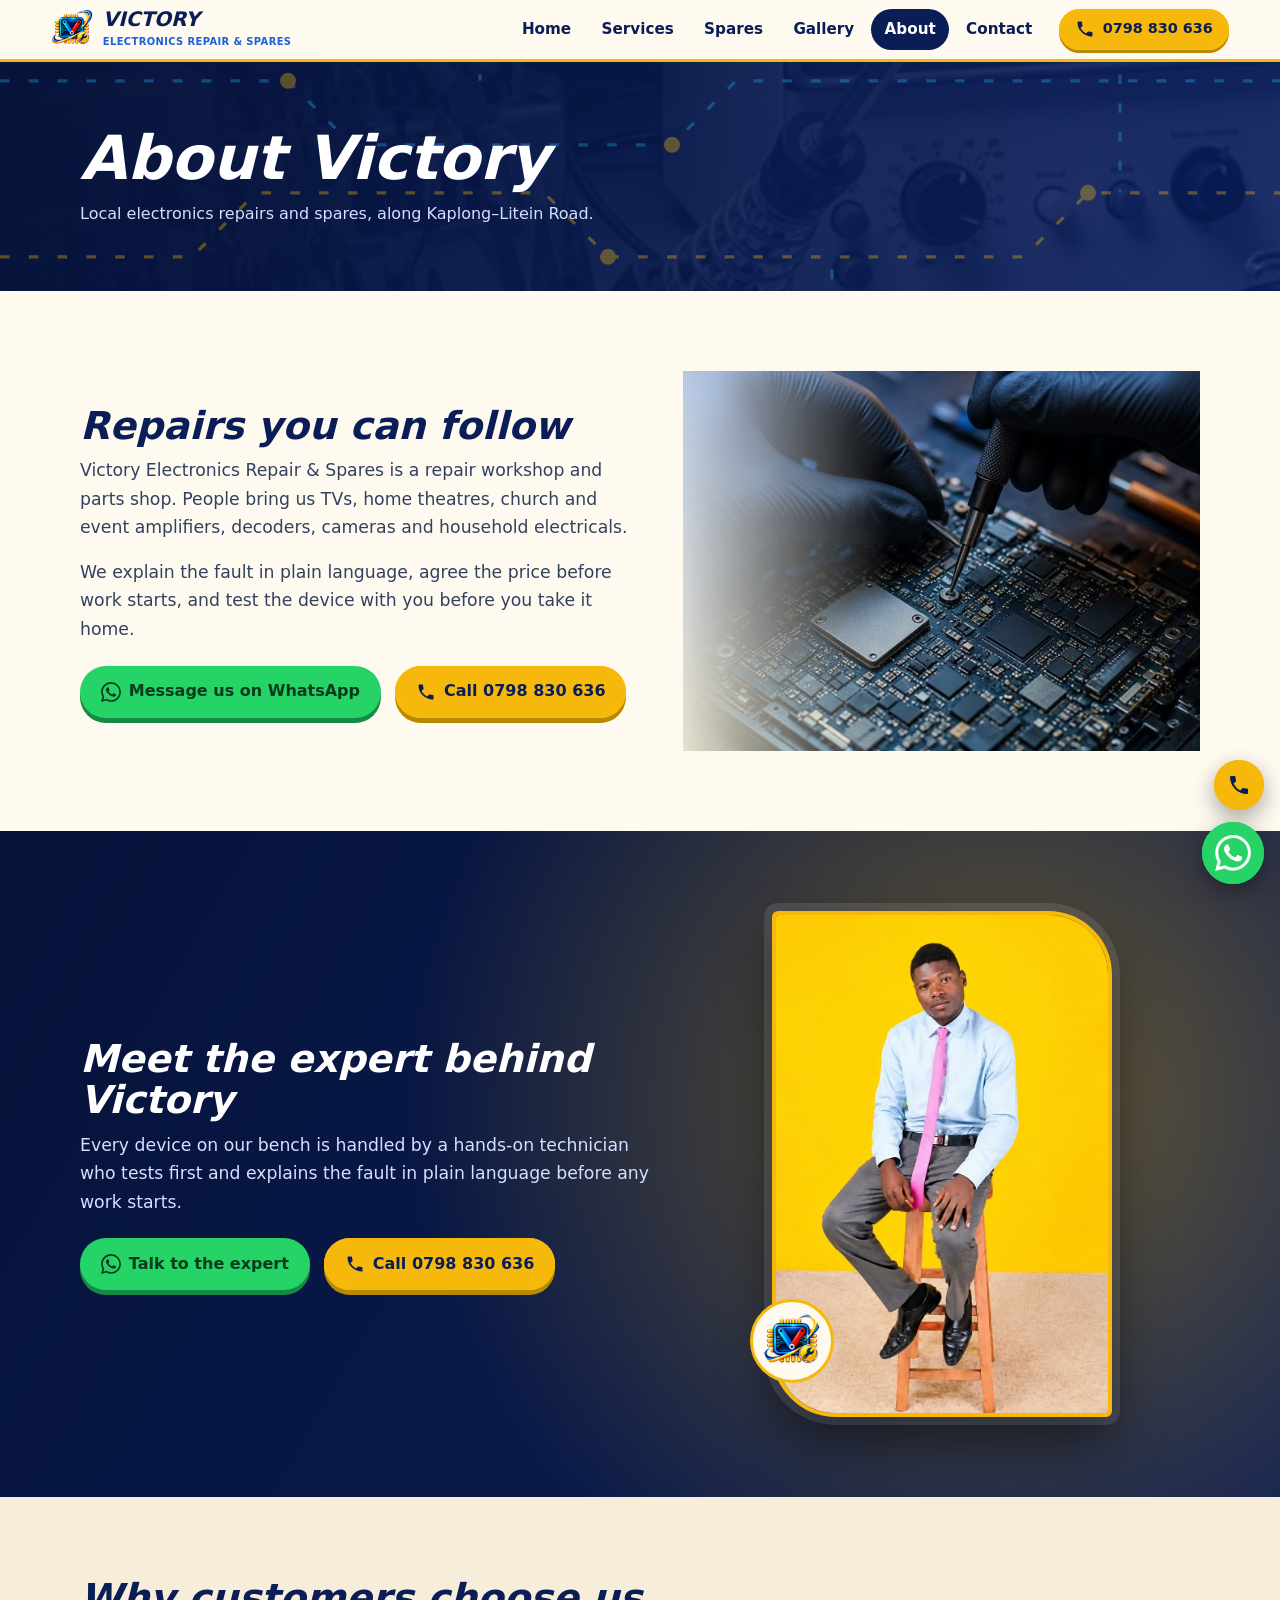
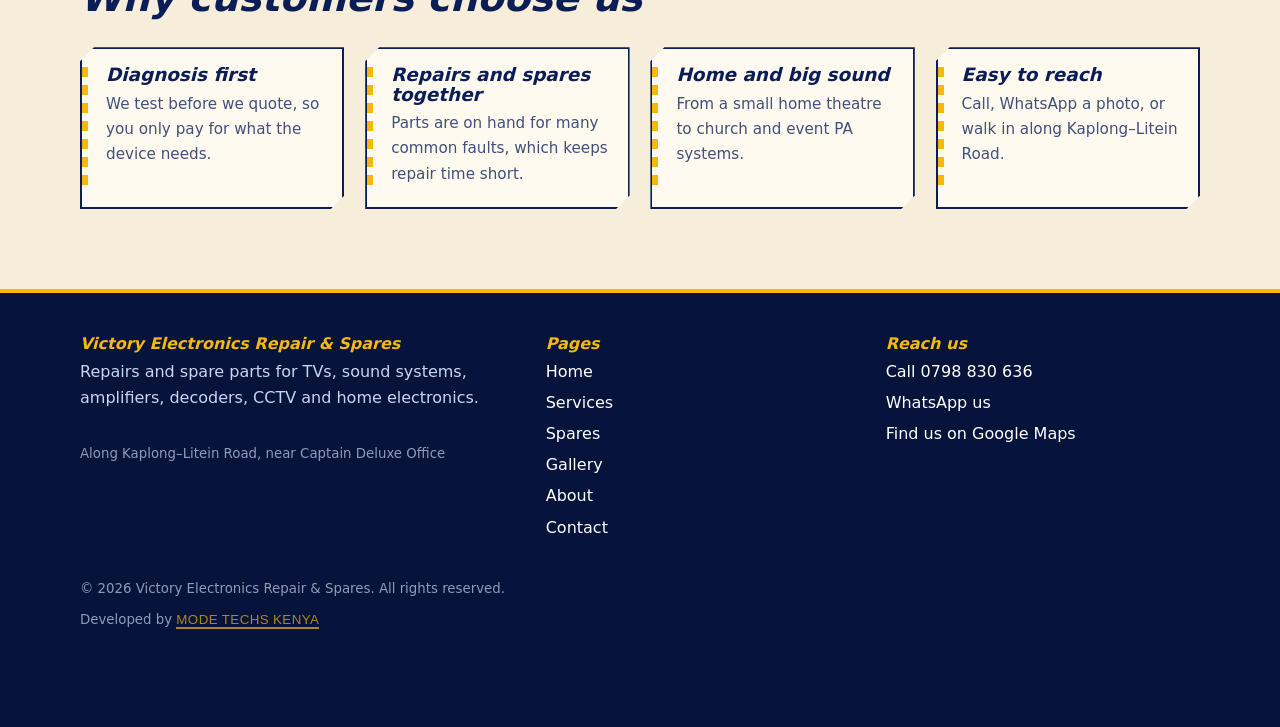
==== commit 2806b7ec: "Add files via upload" ====
--- a/about.html
+++ b/about.html
@@ -2,10 +2,10 @@
 <title>About | Victory Electronics</title><meta name="description" content="About Victory Electronics Repair & Spares along Kaplong–Litein Road."><meta name="theme-color" content="#0a1d56">
 <meta property="og:title" content="About | Victory Electronics"><meta property="og:description" content="About Victory Electronics Repair & Spares along Kaplong–Litein Road."><meta property="og:image" content="https://victoryrepairandspares.co.ke/logo.png"><meta property="og:url" content="https://victoryrepairandspares.co.ke/">
 <link rel="icon" href="favicon.png"><link rel="stylesheet" href="style.css">
-<script>try{if(sessionStorage.getItem('seen'))document.documentElement.className='seen'}catch(e){}</script></head><body>
+<script>try{if(sessionStorage.getItem('seen'))document.documentElement.className='seen'}catch(e){}try{var p=location.pathname;if(/[.]html$/.test(p))history.replaceState(null,'',(p.replace(/index[.]html$/,'').replace(/[.]html$/,'')||'/')+location.search+location.hash)}catch(e){}</script></head><body>
 <div id="loader" aria-hidden="true"><div class="ld"><i></i><img src="chip.png" alt=""><b>POWERING UP</b></div></div>
-<header class="top"><a class="brand" href="index.html"><img src="chip.png" alt=""><div><b>VICTORY</b><span>ELECTRONICS REPAIR &amp; SPARES</span></div></a>
-<nav id="nav"><a href="index.html">Home</a><a href="services.html">Services</a><a href="spares.html">Spares</a><a href="gallery.html">Gallery</a><a href="about.html" class=on>About</a><a href="contact.html">Contact</a></nav><a class="btn b-gold" href="tel:+254798830636" aria-label="Call 0798830636"><svg viewBox="0 0 24 24" aria-hidden="true"><path d="M6.62 10.79a15.05 15.05 0 006.59 6.59l2.2-2.2a1 1 0 011.02-.24c1.12.37 2.33.57 3.57.57a1 1 0 011 1V20a1 1 0 01-1 1A17 17 0 013 4a1 1 0 011-1h3.5a1 1 0 011 1c0 1.25.2 2.45.57 3.57a1 1 0 01-.25 1.02l-2.2 2.2z"/></svg><span>0798 830 636</span></a>
+<header class="top"><a class="brand" href="./"><img src="chip.png" alt=""><div><b>VICTORY</b><span>ELECTRONICS REPAIR &amp; SPARES</span></div></a>
+<nav id="nav"><a href="./">Home</a><a href="services">Services</a><a href="spares">Spares</a><a href="gallery">Gallery</a><a href="about" class=on>About</a><a href="contact">Contact</a></nav><a class="btn b-gold" href="tel:+254798830636" aria-label="Call 0798830636"><svg viewBox="0 0 24 24" aria-hidden="true"><path d="M6.62 10.79a15.05 15.05 0 006.59 6.59l2.2-2.2a1 1 0 011.02-.24c1.12.37 2.33.57 3.57.57a1 1 0 011 1V20a1 1 0 01-1 1A17 17 0 013 4a1 1 0 011-1h3.5a1 1 0 011 1c0 1.25.2 2.45.57 3.57a1 1 0 01-.25 1.02l-2.2 2.2z"/></svg><span>0798 830 636</span></a>
 <button class="burger" aria-label="Menu" aria-expanded="false"><i></i><i></i><i></i></button></header>
 <section class="head"><div class="bg" style="background-image:url(bench.jpg)"></div><svg class="trace" viewBox="0 0 800 200" preserveAspectRatio="xMidYMid slice" aria-hidden="true"><path d="M0 40H180L220 80H420L460 40H800"/><path d="M0 150H120L160 110H340L380 150H640L680 110H800"/><path d="M300 0V40M520 200V150M700 0V110"/><circle cx="180" cy="40" r="5"/><circle cx="420" cy="80" r="5"/><circle cx="380" cy="150" r="5"/><circle cx="680" cy="110" r="5"/></svg><div class="wrap"><h1>About Victory</h1><p>Local electronics repairs and spares, along Kaplong–Litein Road.</p></div></section>
 <section><div class="wrap split"><div><h2>Repairs you can follow</h2><p class="lead">Victory Electronics Repair &amp; Spares is a repair workshop and parts shop. People bring us TVs, home theatres, church and event amplifiers, decoders, cameras and household electricals.</p><p class="lead" style="margin-top:1rem">We explain the fault in plain language, agree the price before work starts, and test the device with you before you take it home.</p><div class="row"><a class="btn b-wa" href="https://wa.me/254798830636?text=Hello%20Victory%20Electronics,%20I%20need%20help%20with%20" target="_blank" rel="noopener"><svg viewBox="0 0 24 24" aria-hidden="true"><path d="M17.472 14.382c-.297-.149-1.758-.867-2.03-.967-.273-.099-.471-.148-.67.15-.197.297-.767.966-.94 1.164-.173.199-.347.223-.644.075-.297-.15-1.255-.463-2.39-1.475-.883-.788-1.48-1.761-1.653-2.059-.173-.297-.018-.458.13-.606.134-.133.298-.347.446-.52.149-.174.198-.298.298-.497.099-.198.05-.371-.025-.52-.075-.149-.669-1.612-.916-2.207-.242-.579-.487-.5-.669-.51-.173-.008-.371-.01-.57-.01-.198 0-.52.074-.792.372-.272.297-1.04 1.016-1.04 2.479 0 1.462 1.065 2.875 1.213 3.074.149.198 2.096 3.2 5.077 4.487.709.306 1.262.489 1.694.625.712.227 1.36.195 1.871.118.571-.085 1.758-.719 2.006-1.413.248-.694.248-1.289.173-1.413-.074-.124-.272-.198-.57-.347m-5.421 7.403h-.004a9.87 9.87 0 01-5.031-1.378l-.361-.214-3.741.982.998-3.648-.235-.374a9.86 9.86 0 01-1.51-5.26c.001-5.45 4.436-9.884 9.888-9.884 2.64 0 5.122 1.03 6.988 2.898a9.825 9.825 0 012.893 6.994c-.003 5.45-4.437 9.884-9.885 9.884m8.413-18.297A11.815 11.815 0 0012.05 0C5.495 0 .16 5.335.157 11.892c0 2.096.547 4.142 1.588 5.945L.057 24l6.305-1.654a11.882 11.882 0 005.683 1.448h.005c6.554 0 11.89-5.335 11.893-11.893a11.821 11.821 0 00-3.48-8.413Z"/></svg>Message us on WhatsApp</a><a class="btn b-gold" href="tel:+254798830636"><svg viewBox="0 0 24 24" aria-hidden="true"><path d="M6.62 10.79a15.05 15.05 0 006.59 6.59l2.2-2.2a1 1 0 011.02-.24c1.12.37 2.33.57 3.57.57a1 1 0 011 1V20a1 1 0 01-1 1A17 17 0 013 4a1 1 0 011-1h3.5a1 1 0 011 1c0 1.25.2 2.45.57 3.57a1 1 0 01-.25 1.02l-2.2 2.2z"/></svg>Call 0798 830 636</a></div></div><div class="fade-img"><img src="hands.jpg" alt="Gloved hands repairing a circuit board" loading="lazy"></div></div></section>
@@ -14,9 +14,10 @@
 <div class="card rv"><div class="in"><h3>Repairs and spares together</h3><p>Parts are on hand for many common faults, which keeps repair time short.</p></div></div>
 <div class="card rv"><div class="in"><h3>Home and big sound</h3><p>From a small home theatre to church and event PA systems.</p></div></div>
 <div class="card rv"><div class="in"><h3>Easy to reach</h3><p>Call, WhatsApp a photo, or walk in along Kaplong&ndash;Litein Road.</p></div></div></div></div></section>
-<footer><div class="wrap fg"><div><h3>Victory Electronics Repair &amp; Spares</h3><p>Repairs and spare parts for TVs, sound systems, amplifiers, decoders, CCTV and home electronics.</p><small>Along Kaplong&ndash;Litein Road</small><small><span class="open"><i></i>Open</span></small></div>
-<div><h3>Pages</h3><a href="index.html">Home</a><a href="services.html">Services</a><a href="spares.html">Spares</a><a href="gallery.html">Gallery</a><a href="about.html" class=on>About</a><a href="contact.html">Contact</a></div><div><h3>Reach us</h3><a href="tel:+254798830636">Call 0798 830 636</a><a href="https://wa.me/254798830636?text=Hello%20Victory%20Electronics,%20I%20need%20help%20with%20electronics%20repair" target="_blank" rel="noopener">WhatsApp us</a><a href="https://maps.app.goo.gl/iNuXMeR6YUtEnaSk7?g_st=ac" target="_blank" rel="noopener">Find us on Google Maps</a></div></div>
-<div class="wrap"><small>&copy; <span id="yr">2026</span> Victory Electronics Repair &amp; Spares. All rights reserved.</small></div></footer>
+<footer><div class="wrap fg"><div><h3>Victory Electronics Repair &amp; Spares</h3><p>Repairs and spare parts for TVs, sound systems, amplifiers, decoders, CCTV and home electronics.</p><small>Along Kaplong&ndash;Litein Road, near Captain Deluxe Office</small></div>
+<div><h3>Pages</h3><a href="./">Home</a><a href="services">Services</a><a href="spares">Spares</a><a href="gallery">Gallery</a><a href="about" class=on>About</a><a href="contact">Contact</a></div><div><h3>Reach us</h3><a href="tel:+254798830636">Call 0798 830 636</a><a href="https://wa.me/254798830636?text=Hello%20Victory%20Electronics,%20I%20need%20help%20with%20electronics%20repair" target="_blank" rel="noopener">WhatsApp us</a><a href="https://maps.app.goo.gl/iNuXMeR6YUtEnaSk7?g_st=ac" target="_blank" rel="noopener">Find us on Google Maps</a></div></div>
+<div class="wrap"><small>&copy; <span id="yr">2026</span> Victory Electronics Repair &amp; Spares. All rights reserved.</small><small class="devline">Developed by <button class="dev" id="devlink" type="button">MODE TECHS KENYA</button></small></div></footer>
+<div id="devm" class="modal" role="dialog" aria-modal="true" aria-label="Contact MODE TECHS KENYA"><div class="box"><h3>MODE TECHS KENYA</h3><p>How would you like to reach us?</p><div class="row"><a class="btn b-gold" id="devcall" href="#"><svg viewBox="0 0 24 24" aria-hidden="true"><path d="M6.62 10.79a15.05 15.05 0 006.59 6.59l2.2-2.2a1 1 0 011.02-.24c1.12.37 2.33.57 3.57.57a1 1 0 011 1V20a1 1 0 01-1 1A17 17 0 013 4a1 1 0 011-1h3.5a1 1 0 011 1c0 1.25.2 2.45.57 3.57a1 1 0 01-.25 1.02l-2.2 2.2z"/></svg>Open Phone</a><a class="btn b-wa" id="devwa" href="#" target="_blank" rel="noopener"><svg viewBox="0 0 24 24" aria-hidden="true"><path d="M17.472 14.382c-.297-.149-1.758-.867-2.03-.967-.273-.099-.471-.148-.67.15-.197.297-.767.966-.94 1.164-.173.199-.347.223-.644.075-.297-.15-1.255-.463-2.39-1.475-.883-.788-1.48-1.761-1.653-2.059-.173-.297-.018-.458.13-.606.134-.133.298-.347.446-.52.149-.174.198-.298.298-.497.099-.198.05-.371-.025-.52-.075-.149-.669-1.612-.916-2.207-.242-.579-.487-.5-.669-.51-.173-.008-.371-.01-.57-.01-.198 0-.52.074-.792.372-.272.297-1.04 1.016-1.04 2.479 0 1.462 1.065 2.875 1.213 3.074.149.198 2.096 3.2 5.077 4.487.709.306 1.262.489 1.694.625.712.227 1.36.195 1.871.118.571-.085 1.758-.719 2.006-1.413.248-.694.248-1.289.173-1.413-.074-.124-.272-.198-.57-.347m-5.421 7.403h-.004a9.87 9.87 0 01-5.031-1.378l-.361-.214-3.741.982.998-3.648-.235-.374a9.86 9.86 0 01-1.51-5.26c.001-5.45 4.436-9.884 9.888-9.884 2.64 0 5.122 1.03 6.988 2.898a9.825 9.825 0 012.893 6.994c-.003 5.45-4.437 9.884-9.885 9.884m8.413-18.297A11.815 11.815 0 0012.05 0C5.495 0 .16 5.335.157 11.892c0 2.096.547 4.142 1.588 5.945L.057 24l6.305-1.654a11.882 11.882 0 005.683 1.448h.005c6.554 0 11.89-5.335 11.893-11.893a11.821 11.821 0 00-3.48-8.413Z"/></svg>WhatsApp</a></div><button class="x" type="button" id="devx">Close</button></div></div>
 <a class="fab tel" href="tel:+254798830636" aria-label="Call us"><svg viewBox="0 0 24 24" aria-hidden="true"><path d="M6.62 10.79a15.05 15.05 0 006.59 6.59l2.2-2.2a1 1 0 011.02-.24c1.12.37 2.33.57 3.57.57a1 1 0 011 1V20a1 1 0 01-1 1A17 17 0 013 4a1 1 0 011-1h3.5a1 1 0 011 1c0 1.25.2 2.45.57 3.57a1 1 0 01-.25 1.02l-2.2 2.2z"/></svg></a>
 <a class="fab wa" href="https://wa.me/254798830636?text=Hello%20Victory%20Electronics,%20I%20need%20help%20with%20" target="_blank" rel="noopener" aria-label="Chat on WhatsApp"><svg viewBox="0 0 24 24" aria-hidden="true"><path d="M17.472 14.382c-.297-.149-1.758-.867-2.03-.967-.273-.099-.471-.148-.67.15-.197.297-.767.966-.94 1.164-.173.199-.347.223-.644.075-.297-.15-1.255-.463-2.39-1.475-.883-.788-1.48-1.761-1.653-2.059-.173-.297-.018-.458.13-.606.134-.133.298-.347.446-.52.149-.174.198-.298.298-.497.099-.198.05-.371-.025-.52-.075-.149-.669-1.612-.916-2.207-.242-.579-.487-.5-.669-.51-.173-.008-.371-.01-.57-.01-.198 0-.52.074-.792.372-.272.297-1.04 1.016-1.04 2.479 0 1.462 1.065 2.875 1.213 3.074.149.198 2.096 3.2 5.077 4.487.709.306 1.262.489 1.694.625.712.227 1.36.195 1.871.118.571-.085 1.758-.719 2.006-1.413.248-.694.248-1.289.173-1.413-.074-.124-.272-.198-.57-.347m-5.421 7.403h-.004a9.87 9.87 0 01-5.031-1.378l-.361-.214-3.741.982.998-3.648-.235-.374a9.86 9.86 0 01-1.51-5.26c.001-5.45 4.436-9.884 9.888-9.884 2.64 0 5.122 1.03 6.988 2.898a9.825 9.825 0 012.893 6.994c-.003 5.45-4.437 9.884-9.885 9.884m8.413-18.297A11.815 11.815 0 0012.05 0C5.495 0 .16 5.335.157 11.892c0 2.096.547 4.142 1.588 5.945L.057 24l6.305-1.654a11.882 11.882 0 005.683 1.448h.005c6.554 0 11.89-5.335 11.893-11.893a11.821 11.821 0 00-3.48-8.413Z"/></svg></a>
 <script src="main.js"></script></body></html>
--- a/style.css
+++ b/style.css
@@ -196,3 +196,14 @@
 .person{position:relative;max-width:340px;margin:0 auto;animation:bob 5s ease-in-out infinite}
 .person>img:first-child{width:100%;border:4px solid var(--gold);border-radius:6px 64px 6px 64px;box-shadow:0 0 0 8px rgba(255,255,255,.1),0 24px 50px rgba(0,0,0,.5)}
 .person .badge{position:absolute;left:-22px;bottom:34px;width:84px;height:84px;background:var(--cream);border-radius:50%;padding:8px;border:3px solid var(--gold);mix-blend-mode:normal;animation:spin 14s linear infinite}
+
+.mapbox{height:320px;margin-top:1.2rem;border:3px solid var(--navy);border-radius:4px 30px 4px 30px;overflow:hidden;box-shadow:8px 8px 0 var(--gold);background:var(--cream2)}
+.mapbox iframe{width:100%;height:100%;border:0}
+.devline{margin-top:.6rem!important}
+.dev{background:none;border:0;border-bottom:2px solid var(--gold);color:var(--gold);font:900 inherit;font-size:inherit;cursor:pointer;padding:0;letter-spacing:.03em}
+.dev:hover{color:#fff}
+.modal{position:fixed;inset:0;z-index:300;background:rgba(6,19,58,.85);display:none;place-items:center;padding:1rem}
+.modal.on{display:grid}
+.modal .box{background:var(--cream);border:3px solid var(--gold);border-radius:4px 28px 4px 28px;padding:1.6rem;max-width:380px;width:100%;text-align:center}
+.modal .row{justify-content:center}
+.modal .x{margin-top:1.2rem;background:none;border:0;color:var(--navy);font-weight:800;text-decoration:underline;cursor:pointer;font-size:1rem}
